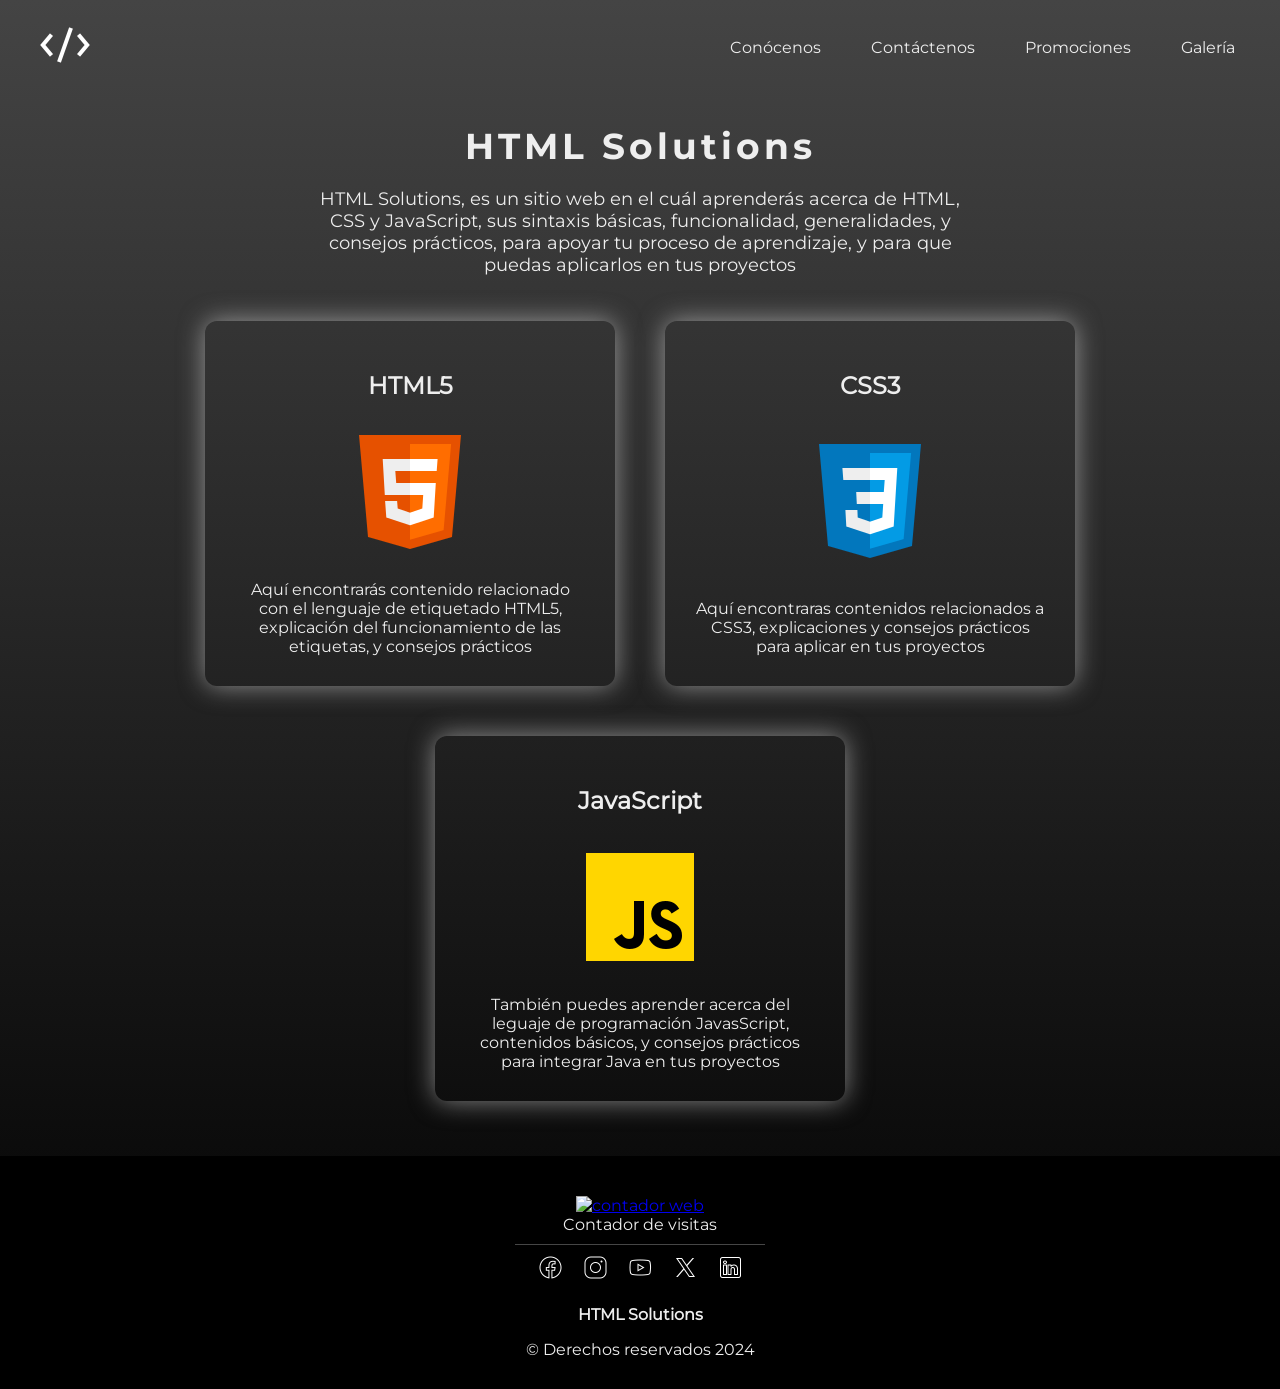
==== main.html @ 12492b95 "primer commit" ====
<!DOCTYPE html>
<html lang="es">

<head>
    <meta charset="UTF-8">
    <meta name="viewport" content="width=device-width, initial-scale=1.0">
    <title>HTML Solutions</title>
    <link rel="stylesheet" href="./css/index.css">
    <link rel="shortcut icon" href="images/index--favicon.png" type="image/x-icon">
</head>

<body>
    <header>
        <div class="divhead">
            <img src="images/icons8-código-fuente-100.png" alt="icons">
        </div>
        <nav class="nav-bar">
            <a href="../acerca_d/conocenos.html">Conócenos</a>
            <a href="../acerca_d/contactanos.html">Contáctenos</a>
            <a href="../acerca_d/promociones.html">Promociones</a>
            <a href="../acerca_d/galeria_img.html">Galería</a>
        </nav>
    </header>

    <h1>HTML Solutions</h1>
    <div class="openner">
        <p>
            HTML Solutions, es un sitio web en el cuál aprenderás acerca de HTML, CSS y JavaScript, sus sintaxis
            básicas, funcionalidad, generalidades, y consejos prácticos, para apoyar tu proceso de aprendizaje, y para
            que puedas aplicarlos en tus proyectos
        </p>
    </div>

    <section class="contenidos">
        <div class="externos">
            <a href="./parte_html/html_index.html" target="_blank">
                <h2 id="htmlext">
                    HTML5
                </h2>
            </a>
            <img src="images/icons8-html-144.png" alt="HTML Logo">
            <p>
                Aquí encontrarás contenido relacionado con el lenguaje de etiquetado HTML5, explicación del
                funcionamiento de las etiquetas, y consejos prácticos
            </p>
        </div>
        <div class="externos">
            <a href="./parte_css/css_index.html" target="_blank">
                <h2 id="css3ext">
                    CSS3
                </h2>
            </a>
            <img src="images/icons8-css-144.png" alt="css Logo">
            <p>
                Aquí encontraras contenidos relacionados a CSS3, explicaciones y consejos prácticos para aplicar en tus
                proyectos
            </p>
        </div>
        <div class="externos">
            <a href=".//acerca_d/conocenos.html" target="_blank">
                <h2>
                    JavaScript
                </h2>
            </a>
            <img src="images/icons8-javascript-144.png" alt="Java Logo">
            <p>
                También puedes aprender acerca del leguaje de programación JavasScript, contenidos básicos, y consejos
                prácticos para integrar Java en tus proyectos
            </p>
        </div>
    </section>
    <footer>
        <div class="contador">
            <a href="https://www.contadorvisitasgratis.com" title="contador web"><img src="https://counter4.optistats.ovh/private/contadorvisitasgratis.php?c=am3kt8z2pe9j99lta3wy5ras12mym8cm" border="0" title="contador web" alt="contador web"></a>

            <div class="tex-contador">Contador de visitas</div>
        </div>
        <nav class="footer">
            <a href="https://www.facebook.com/?locale=es_LA"><img src="images/icons8-facebook-nuevo-50.png" alt=""></a>
            <a href="https://www.instagram.com/?hl=es"><img src="images/icons8-instagram-50.png" alt=""></a>
            <a href="https://www.youtube.com/"><img src="images/icons8-youtube-50.png" alt=""></a>
            <a href="https://x.com/?lang=es"><img src="images/icons8-twitterx-50.png" alt=""></a>
            <a href="https://sv.linkedin.com/"><img src="images/icons8-linkedin-50.png" alt=""></a>
        </nav>
        <h4>
            HTML Solutions
        </h4>
        <p>
            © Derechos reservados 2024
        </p>
    </footer>
</body>

</html>
---- css/index.css ----
@font-face {
    font-family: Poppins;
    src: url(../fuentes/Poppins/Poppins-Regular.ttf);
}
@font-face {
    font-family: Poppins-bold;
    src: url(../fuentes/Poppins/Poppins-Bold.ttf);
}
@font-face {
    font-family: Montserrat;
    src: url(../fuentes/static/Montserrat-Regular.ttf);
}
@font-face {
    font-family: Montserrat-bold;
    src: url(../fuentes/static/Montserrat-Bold.ttf);
}
body{
    background: linear-gradient(#444, #222,#000);
    margin: 0;
}
header{
    display: flex; 
    flex-direction: row;
    justify-content: space-between;
    flex-wrap: wrap;
    margin: auto;
    padding: 20px;
}
.openner{
    font-family: Montserrat;
    font-size: 18px;
    text-align: center;
    max-width: 700px;
    margin: auto;
    margin-bottom: 20px;
}
.openner p{
    margin: 0px 20px 0px 20px;
}
header > nav{
    display: flex;
    flex-direction: row;
    align-items: center;
    flex-wrap: wrap;
}
.nav-bar a{
    margin: 0 25px;
    text-decoration: none;
    font-family: Montserrat;
    color: #eee;
}
.divhead img{
    width: 50px;
    height: 50px;
    margin: 0 20px;
    filter: saturate(0) brightness(100);
}

h1{
    font-family: Montserrat-bold;
    color: #eee;
    letter-spacing: 4px;
    font-size: 36px;
    text-align: center;
    margin: 30px 0 20px 0;
}

.externos{
    display: flex;
    flex-direction: column;
    color: #eee;
    font-family: Montserrat;
    max-width: 350px;
    text-align: center;
    padding: 30px 30px;
    border: transparent;
    border-radius: 12px;
    box-shadow: 0 0 26px #eee8;
    margin: 25px;
}

.externos img{
    width: 144px;
    margin: auto;
}
.contenidos{
    display: flex;
    flex-direction: row;
    max-width: 950px;
    flex-wrap: wrap;
    margin: auto;
    justify-content: center;
    margin-bottom: 30px;
    
}
.externos a{
    text-decoration: none;
    font-family: Montserrat;
    color: #eee;
    transition-property: color;
    transition-duration: 0.30s;
}

.externos:first-child:hover{
    box-shadow: 0 0 26px #fe8330;
    transition: transform 0.3s ease-in-out;
    transform:scale(1.05);
}
.externos:first-child a:hover{
    color: #fe8330;
}
.externos:nth-child(2):hover{
    box-shadow: 0 0 26px #68e;
    transition: transform 0.3s ease-in-out;
    transform:scale(1.05);

}
.externos:nth-child(2) a:hover{
    color: #68e;
}
.externos:last-child:hover{
    box-shadow: 0 0 26px #ffff56;
    transition: transform 0.3s ease-in-out;
    transform:scale(1.05);
}
.externos:last-child a:hover{
    color: #ffff56;
}
nav a:hover{
    text-decoration: underline;
}
footer{
    display: flex;
    flex-direction: column;
    align-items: center;
    background-color: #000;
    color:#eee;
    padding: 30px;
    font-family: Montserrat;
}
.footer{
    display: flex;
    flex-direction: row;
    margin: auto;
}
.footer img{
    filter: invert();
    width: 25px;
    margin: 0 10px;
}
footer h4, p{
    font-family: Montserrat;
    color: #eee;
    margin-bottom: 0px;
    text-align: center;
}
.contador{
    display: flex;
    flex-direction: column;
    align-items: center;
    justify-content: center;
    border-bottom: 1px solid rgba(112, 112, 112, 0.623);
    padding: 10px;
    margin-bottom: 10px;
    min-width: 230px;
}
.tex-contador{
    font-family: Montserrat;
    color: #eee;
    margin-bottom: 0px;
    text-align: center;
}
@media screen and (max-width:500px) {
    
    header{
        display: flex;
        flex-direction: row;
        align-items: center;
        justify-content: center;
        text-align: center;
    }
    header img{
        width: 40px;
        margin-bottom: 10px;
    }
    nav{
        justify-content: center;
    }
}
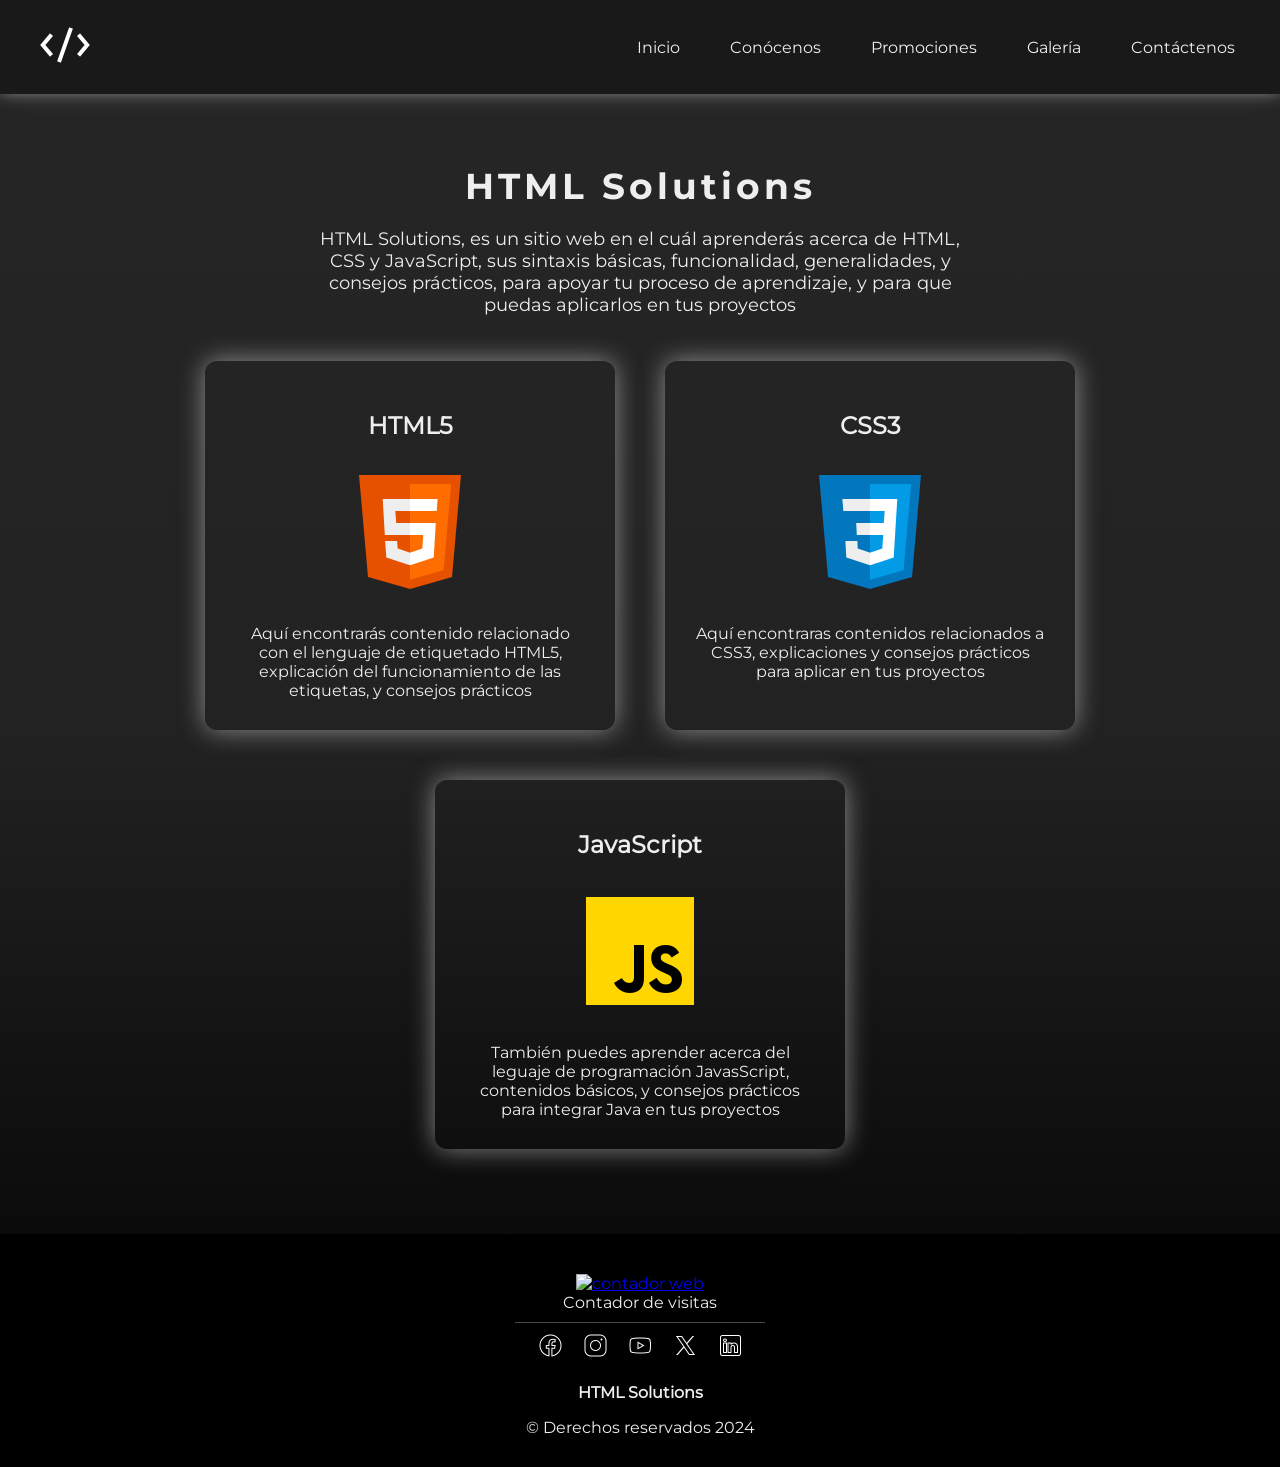
==== commit 52e95f65: "correccion de estilos a las paginas" ====
--- a/main.html
+++ b/main.html
@@ -15,10 +15,12 @@
             <img src="images/icons8-código-fuente-100.png" alt="icons">
         </div>
         <nav class="nav-bar">
-            <a href="../acerca_d/conocenos.html">Conócenos</a>
-            <a href="../acerca_d/contactanos.html">Contáctenos</a>
-            <a href="../acerca_d/promociones.html">Promociones</a>
-            <a href="../acerca_d/galeria_img.html">Galería</a>
+            <a href="./main.html">Inicio</a>
+            <a href="./acerca_d/conocenos.html">Conócenos</a>
+            <a href="./acerca_d/promociones.html">Promociones</a>
+            <a href="./acerca_d/galeria_img.html">Galería</a>
+            <a href="./acerca_d/contactanos.html">Contáctenos</a>
+
         </nav>
     </header>
 
@@ -32,46 +34,50 @@
     </div>
 
     <section class="contenidos">
-        <div class="externos">
-            <a href="./parte_html/html_index.html" target="_blank">
+        <a href="./parte_html/html_index.html" class="externos" target="_blank">
+            <div>
                 <h2 id="htmlext">
                     HTML5
                 </h2>
-            </a>
-            <img src="images/icons8-html-144.png" alt="HTML Logo">
-            <p>
-                Aquí encontrarás contenido relacionado con el lenguaje de etiquetado HTML5, explicación del
-                funcionamiento de las etiquetas, y consejos prácticos
-            </p>
-        </div>
-        <div class="externos">
-            <a href="./parte_css/css_index.html" target="_blank">
+                <img src="images/icons8-html-144.png" alt="HTML Logo">
+                <p>
+                    Aquí encontrarás contenido relacionado con el lenguaje de etiquetado HTML5, explicación del
+                    funcionamiento de las etiquetas, y consejos prácticos
+                </p>
+            </div>
+        </a>
+        <a href="./parte_css/css_index.html" class="externos" target="_blank">
+            <div>
                 <h2 id="css3ext">
                     CSS3
                 </h2>
-            </a>
-            <img src="images/icons8-css-144.png" alt="css Logo">
-            <p>
-                Aquí encontraras contenidos relacionados a CSS3, explicaciones y consejos prácticos para aplicar en tus
-                proyectos
-            </p>
-        </div>
-        <div class="externos">
-            <a href=".//acerca_d/conocenos.html" target="_blank">
+                <img src="images/icons8-css-144.png" alt="css Logo">
+                <p>
+                    Aquí encontraras contenidos relacionados a CSS3, explicaciones y consejos prácticos para aplicar en
+                    tus
+                    proyectos
+                </p>
+            </div>
+        </a>
+        <a href=".//acerca_d/promociones.html" class="externos" target="_blank">
+            <div>
                 <h2>
                     JavaScript
                 </h2>
-            </a>
-            <img src="images/icons8-javascript-144.png" alt="Java Logo">
-            <p>
-                También puedes aprender acerca del leguaje de programación JavasScript, contenidos básicos, y consejos
-                prácticos para integrar Java en tus proyectos
-            </p>
-        </div>
+                <img src="images/icons8-javascript-144.png" alt="Java Logo">
+                <p>
+                    También puedes aprender acerca del leguaje de programación JavasScript, contenidos básicos, y
+                    consejos
+                    prácticos para integrar Java en tus proyectos
+                </p>
+            </div>
+        </a>
     </section>
     <footer>
         <div class="contador">
-            <a href="https://www.contadorvisitasgratis.com" title="contador web"><img src="https://counter4.optistats.ovh/private/contadorvisitasgratis.php?c=am3kt8z2pe9j99lta3wy5ras12mym8cm" border="0" title="contador web" alt="contador web"></a>
+            <a href="https://www.contadorvisitasgratis.com" title="contador web"><img
+                    src="https://counter4.optistats.ovh/private/contadorvisitasgratis.php?c=am3kt8z2pe9j99lta3wy5ras12mym8cm"
+                    border="0" title="contador web" alt="contador web"></a>
 
             <div class="tex-contador">Contador de visitas</div>
         </div>
--- a/css/index.css
+++ b/css/index.css
@@ -15,7 +15,7 @@
     src: url(../fuentes/static/Montserrat-Bold.ttf);
 }
 body{
-    background: linear-gradient(#444, #222,#000);
+    background: linear-gradient(#262626, #222,#000);
     margin: 0;
 }
 header{
@@ -25,6 +25,10 @@
     flex-wrap: wrap;
     margin: auto;
     padding: 20px;
+    /* position: sticky; */
+    /* top: 0; */
+    background: #191919;
+    box-shadow: 0px -3px 17px 0px darkgray;
 }
 .openner{
     font-family: Montserrat;
@@ -49,6 +53,7 @@
     font-family: Montserrat;
     color: #eee;
 }
+
 .divhead img{
     width: 50px;
     height: 50px;
@@ -62,7 +67,7 @@
     letter-spacing: 4px;
     font-size: 36px;
     text-align: center;
-    margin: 30px 0 20px 0;
+    margin: 70px 0 20px 0;
 }
 
 .externos{
@@ -90,16 +95,17 @@
     flex-wrap: wrap;
     margin: auto;
     justify-content: center;
-    margin-bottom: 30px;
+    margin-bottom: 60px;
     
 }
-.externos a{
+.externos{
     text-decoration: none;
     font-family: Montserrat;
     color: #eee;
     transition-property: color;
     transition-duration: 0.30s;
 }
+
 
 .externos:first-child:hover{
     box-shadow: 0 0 26px #fe8330;
@@ -126,6 +132,9 @@
 .externos:last-child a:hover{
     color: #ffff56;
 }
+
+
+
 nav a:hover{
     text-decoration: underline;
 }
